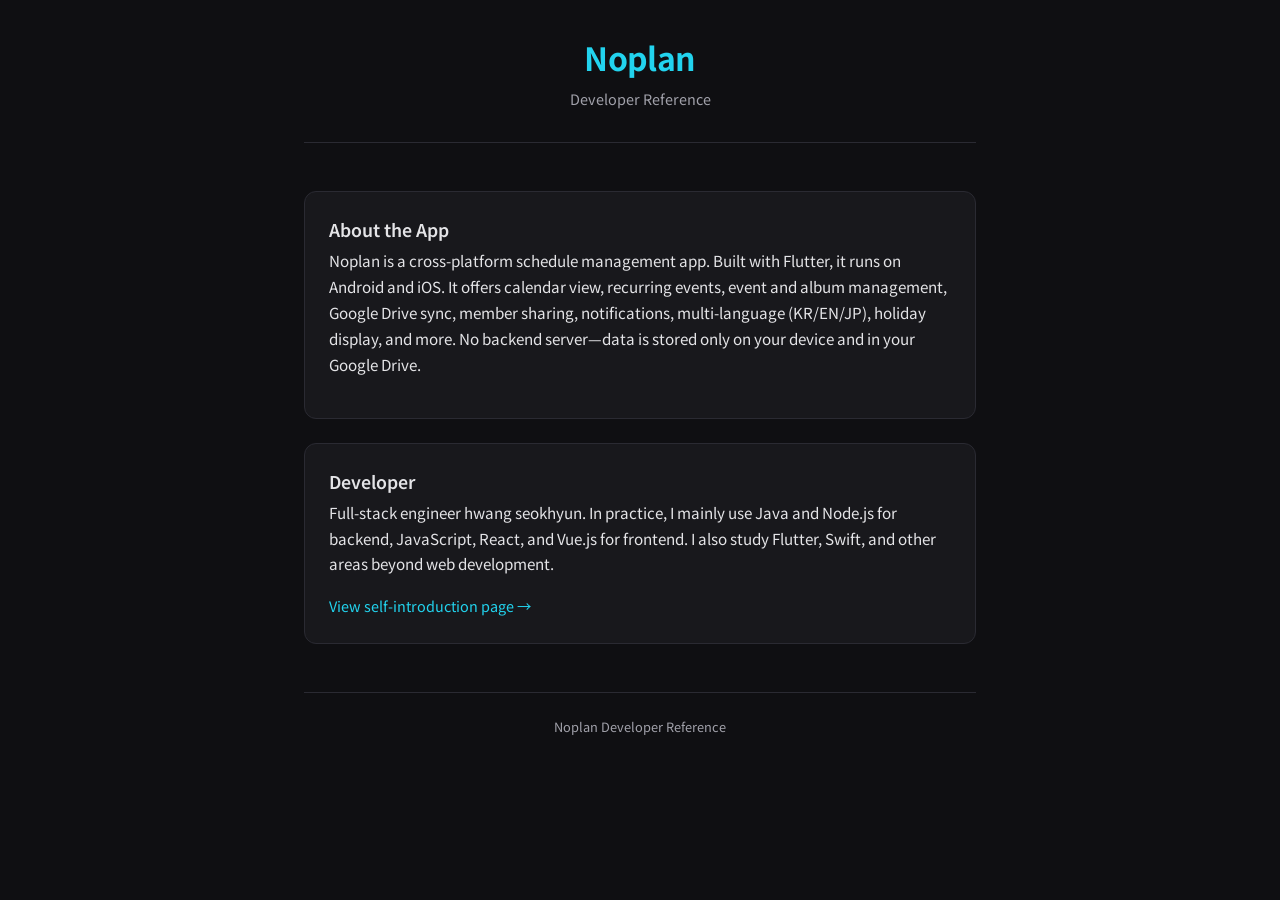
==== index.html @ 4c2541b8 "first commit" ====
<!DOCTYPE html>
<html lang="ko">
<head>
  <meta charset="UTF-8">
  <meta name="viewport" content="width=device-width, initial-scale=1.0">
  <title>Noplan</title>
  <link rel="preconnect" href="https://fonts.googleapis.com">
  <link rel="preconnect" href="https://fonts.gstatic.com" crossorigin>
  <link href="https://fonts.googleapis.com/css2?family=JetBrains+Mono:wght@400;500;600&family=Noto+Sans+KR:wght@400;500;600;700&family=Noto+Sans+JP:wght@400;500;600;700&display=swap" rel="stylesheet">
  <link rel="stylesheet" href="styles.css">
</head>
<body>
  <div class="container">
    <header class="header">
      <h1 class="logo">Noplan</h1>
      <p class="tagline" data-i18n="tagline">Developer Reference</p>
    </header>

    <main class="main">
      <section class="card intro">
        <h2 data-i18n="appIntroTitle">앱 소개</h2>
        <p class="intro-text" data-i18n="appIntroText">Noplan은 일정을 관리하는 크로스플랫폼 앱입니다. Flutter로 개발되었으며 Android, iOS에서 사용할 수 있습니다. 캘린더 뷰, 반복 일정, 일정·앨범 관리, Google Drive 동기화, 멤버 공유, 알림, 다국어(한/영/일) 지원, 공휴일 표시 등 다양한 기능을 제공합니다. 자체 서버 없이 사용자 기기와 Google Drive에만 데이터가 저장됩니다.</p>
      </section>

      <section class="card intro">
        <h2 data-i18n="developerTitle">개발자</h2>
        <p class="intro-text" data-i18n="developerText">풀스택 엔지니어 황 석현입니다. 실무에서 백엔드는 Java, Node.js, 프론트엔드는 JavaScript, React, Vue.js를 주로 사용했습니다. 웹 개발에 한정되지 않고 Flutter, Swift 등 다양한 분야를 학습하고 있습니다.</p>
        <p class="developer-link"><a href="https://seokhyun0079.github.io/self-introduction-jp/" target="_blank" rel="noopener" data-i18n="developerLink">자기소개 페이지 보기 →</a></p>
      </section>
    </main>

    <footer class="footer">
      <p data-i18n="footer">Noplan AdMob Developer Reference</p>
    </footer>
  </div>
  <script src="i18n.js"></script>
</body>
</html>
---- styles.css ----
:root {
  --bg: #0f0f12;
  --bg-card: #18181c;
  --border: #2a2a32;
  --text: #e4e4e7;
  --text-muted: #a1a1aa;
  --accent: #22d3ee;
  --accent-dim: #0891b2;
  --code-bg: #27272a;
  --platform-android: #3ddc84;
  --platform-ios: #8e8e93;
}

* {
  margin: 0;
  padding: 0;
  box-sizing: border-box;
}

body {
  font-family: 'Noto Sans KR', -apple-system, sans-serif;
  background: var(--bg);
  color: var(--text);
  line-height: 1.6;
  min-height: 100vh;
}

html[lang="ja"] body {
  font-family: 'Noto Sans JP', 'Noto Sans KR', sans-serif;
}

html[lang="en"] body {
  font-family: 'Noto Sans KR', -apple-system, BlinkMacSystemFont, sans-serif;
}

.container {
  max-width: 720px;
  margin: 0 auto;
  padding: 2rem 1.5rem;
}

.header {
  text-align: center;
  margin-bottom: 3rem;
  padding-bottom: 2rem;
  border-bottom: 1px solid var(--border);
}

.logo {
  font-size: 2rem;
  font-weight: 700;
  letter-spacing: -0.02em;
  color: var(--accent);
  margin-bottom: 0.25rem;
}

.tagline {
  font-size: 0.9rem;
  color: var(--text-muted);
}

.main {
  display: flex;
  flex-direction: column;
  gap: 1.5rem;
}

.card {
  background: var(--bg-card);
  border: 1px solid var(--border);
  border-radius: 12px;
  padding: 1.5rem;
}

.card h2 {
  font-size: 1.1rem;
  font-weight: 600;
  margin-bottom: 0.25rem;
}

.card.required {
  border-color: var(--accent-dim);
  background: rgba(34, 211, 238, 0.05);
}

.section-desc {
  font-size: 0.8rem;
  color: var(--text-muted);
  margin-bottom: 1rem;
}

.info-list {
  display: grid;
  gap: 0.5rem;
}

.info-list dt {
  font-size: 0.8rem;
  color: var(--text-muted);
  font-weight: 500;
}

.info-list dd {
  font-family: 'JetBrains Mono', monospace;
  font-size: 0.9rem;
  margin-left: 0;
}

.id-block {
  background: var(--code-bg);
  border-radius: 8px;
  padding: 1rem;
  margin-bottom: 1rem;
}

.id-label {
  display: block;
  font-size: 0.75rem;
  color: var(--text-muted);
  margin-bottom: 0.5rem;
}

.id-value {
  display: block;
  font-family: 'JetBrains Mono', monospace;
  font-size: 0.85rem;
  word-break: break-all;
  color: var(--accent);
}

.id-note {
  display: block;
  font-size: 0.75rem;
  color: var(--text-muted);
  margin-top: 0.5rem;
}

.placement-list {
  list-style: none;
  font-size: 0.85rem;
  color: var(--text-muted);
}

.placement-list li {
  padding: 0.25rem 0;
}

.ad-units {
  display: flex;
  flex-direction: column;
  gap: 0.75rem;
  margin-bottom: 1rem;
}

.ad-unit {
  display: flex;
  align-items: center;
  gap: 1rem;
  background: var(--code-bg);
  border-radius: 8px;
  padding: 0.75rem 1rem;
}

.ad-unit .platform {
  font-size: 0.75rem;
  font-weight: 600;
  min-width: 64px;
  padding: 0.2rem 0.5rem;
  border-radius: 4px;
  text-align: center;
}

.ad-units .ad-unit:nth-child(1) .platform {
  background: rgba(61, 220, 132, 0.2);
  color: var(--platform-android);
}

.ad-units .ad-unit:nth-child(2) .platform {
  background: rgba(142, 142, 147, 0.2);
  color: var(--platform-ios);
}

.ad-unit code {
  font-family: 'JetBrains Mono', monospace;
  font-size: 0.8rem;
  word-break: break-all;
}

.note {
  font-size: 0.8rem;
  color: var(--text-muted);
}

.intro-text {
  font-size: 0.95rem;
  line-height: 1.7;
  margin-bottom: 1rem;
}

.developer-link {
  margin-top: 0.75rem;
}

.developer-link a {
  color: var(--accent);
  text-decoration: none;
  font-size: 0.9rem;
}

.developer-link a:hover {
  text-decoration: underline;
}

.page-list {
  list-style: none;
  margin-bottom: 1rem;
}

.page-list li {
  padding: 0.4rem 0;
  font-size: 0.9rem;
  display: flex;
  align-items: center;
  gap: 0.5rem;
}

.page-list code {
  font-family: 'JetBrains Mono', monospace;
  font-size: 0.8rem;
  background: var(--code-bg);
  padding: 0.2rem 0.4rem;
  border-radius: 4px;
  min-width: 140px;
}

.code-ref {
  font-size: 0.8rem;
  color: var(--text-muted);
}

code {
  font-family: 'JetBrains Mono', monospace;
  background: var(--code-bg);
  padding: 0.15rem 0.35rem;
  border-radius: 4px;
  font-size: 0.85em;
}

.link-list {
  list-style: none;
}

.link-list li {
  padding: 0.4rem 0;
}

.link-list a {
  color: var(--accent);
  text-decoration: none;
  font-size: 0.9rem;
}

.link-list a:hover {
  text-decoration: underline;
}

.footer {
  margin-top: 3rem;
  padding-top: 1.5rem;
  border-top: 1px solid var(--border);
  text-align: center;
  font-size: 0.8rem;
  color: var(--text-muted);
}

@media (max-width: 480px) {
  .container {
    padding: 1rem;
  }

  .ad-unit {
    flex-direction: column;
    align-items: flex-start;
  }
}
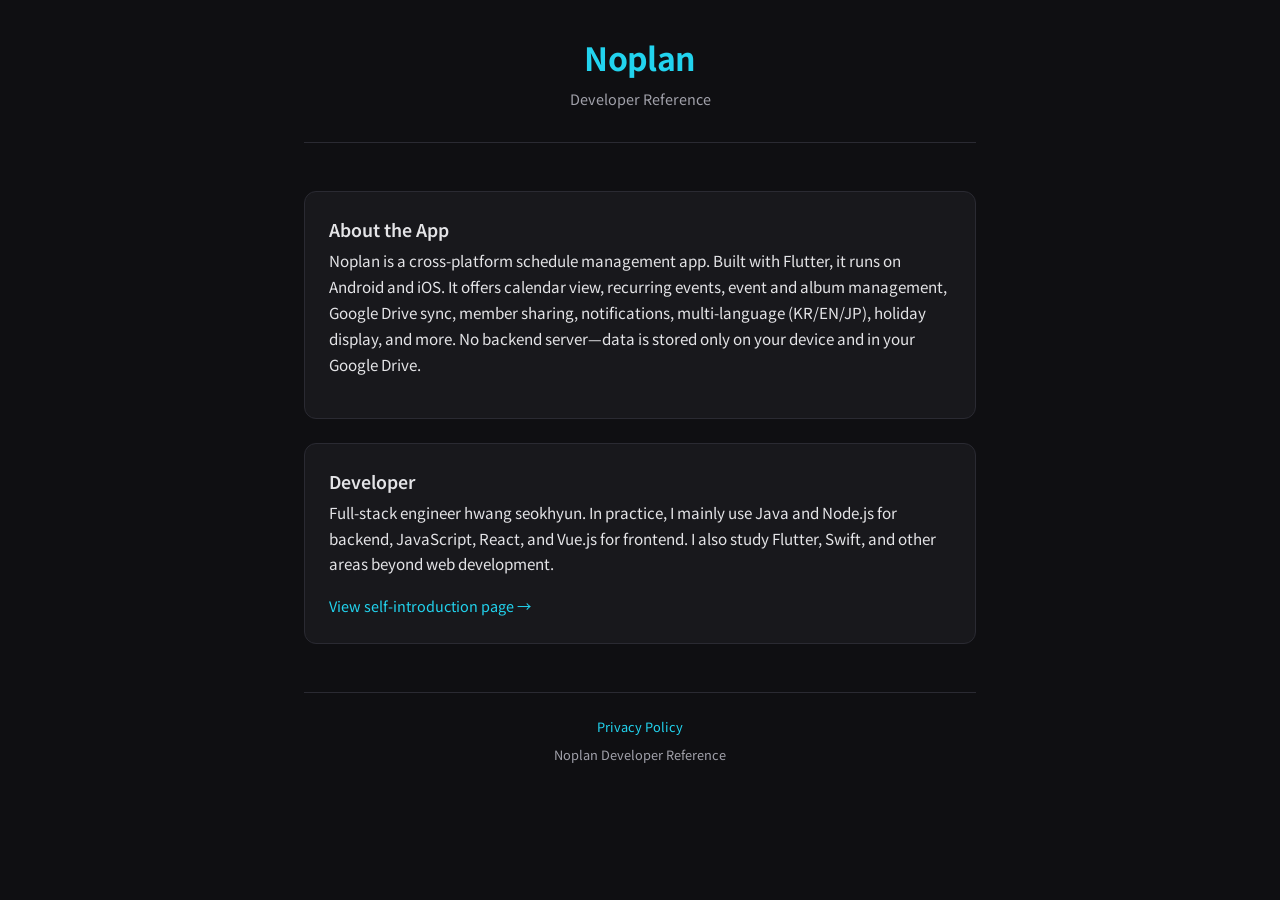
==== commit 64b26034: "policy page" ====
--- a/index.html
+++ b/index.html
@@ -30,6 +30,7 @@
     </main>
 
     <footer class="footer">
+      <p><a href="privacy-policy.html" class="footer-link" data-i18n="privacyPolicyLink">개인정보처리방침 / Privacy Policy</a></p>
       <p data-i18n="footer">Noplan AdMob Developer Reference</p>
     </footer>
   </div>
--- a/styles.css
+++ b/styles.css
@@ -273,6 +273,74 @@
   color: var(--text-muted);
 }
 
+.footer-link {
+  color: var(--accent);
+  text-decoration: none;
+  display: inline-block;
+  margin-bottom: 0.5rem;
+}
+
+.footer-link:hover {
+  text-decoration: underline;
+}
+
+.logo-link {
+  color: inherit;
+  text-decoration: none;
+}
+
+.logo-link:hover {
+  color: var(--accent);
+}
+
+/* Privacy / Policy doc page */
+.policy-doc .policy-updated {
+  font-size: 0.9rem;
+  color: var(--text-muted);
+  margin-bottom: 1.5rem;
+}
+
+.policy-list {
+  list-style: disc;
+  padding-left: 1.5rem;
+  margin: 0.75rem 0;
+  font-size: 0.95rem;
+  line-height: 1.7;
+}
+
+.policy-list li {
+  margin-bottom: 0.5rem;
+}
+
+.policy-table-wrap {
+  overflow-x: auto;
+  margin: 1rem 0;
+}
+
+.policy-table {
+  width: 100%;
+  border-collapse: collapse;
+  font-size: 0.85rem;
+}
+
+.policy-table th,
+.policy-table td {
+  border: 1px solid var(--border);
+  padding: 0.6rem 0.75rem;
+  text-align: left;
+  vertical-align: top;
+}
+
+.policy-table th {
+  background: var(--code-bg);
+  color: var(--text-muted);
+  font-weight: 600;
+}
+
+.policy-table td {
+  color: var(--text);
+}
+
 @media (max-width: 480px) {
   .container {
     padding: 1rem;
